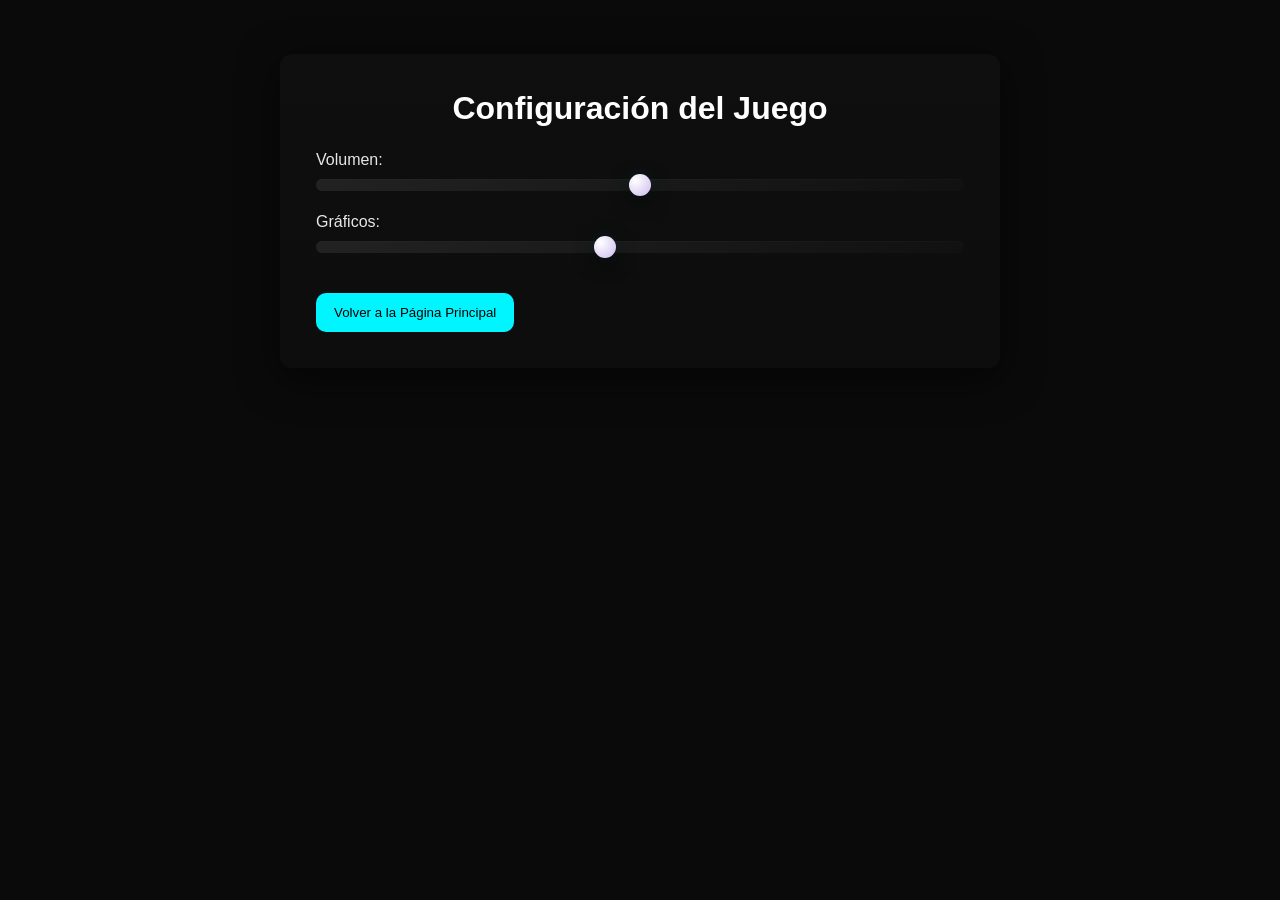
==== Bampaka_Character_Web/config.html @ d21f24e2 "loading con pantalla de cofiguración base" ====
<!DOCTYPE html>
<html lang="es">
<head>
    <meta charset="UTF-8">
    <meta name="viewport" content="width=device-width, initial-scale=1.0">
    <link rel="stylesheet" href="styles.css">
    <title>Configuración del Juego</title>
</head>
<body>
    <div class="config-container">
        <h1>Configuración del Juego</h1>
        <div class="slider-container">
            <label for="volume">Volumen:</label>
            <input type="range" id="volume" min="0" max="100" value="50" class="slider">
        </div>
        <div class="slider-container">
            <label for="graphics">Gráficos:</label>
            <input type="range" id="graphics" min="1" max="10" value="5" class="slider">
        </div>
        <button id="backButton">Volver a la Página Principal</button>
    </div>
    <script src="config.js"></script>
</body>
</html>
---- Bampaka_Character_Web/styles.css ----
/* RESET */
* {
    margin: 0;
    padding: 0;
    box-sizing: border-box;
}

body {
    font-family: 'Orbitron', sans-serif;
    background: #0a0a0a;
    color: white;
    overflow-x: hidden;
}

section {
    min-height: 100vh;
    padding: 80px 10%;
}

/* ================= HERO ================= */
.hero {
    display: flex;
    flex-direction: column;
    justify-content: center;
    align-items: center;
    background: radial-gradient(circle, #111, #000);
}

.game-title {
    font-size: 4rem;
    margin-bottom: 40px;
    animation: glow 2s infinite alternate;
}

@keyframes glow {
    from { text-shadow: 0 0 10px #00ffff; }
    to { text-shadow: 0 0 30px #00ffff; }
}

.play-button {
    padding: 20px 60px;
    font-size: 1.5rem;
    border: none;
    border-radius: 50px;
    background: #00ffff;
    color: black;
    cursor: pointer;
    transition: transform 0.2s, box-shadow 0.2s;
}

.play-button:hover {
    transform: scale(1.15);
    box-shadow: 0 0 30px #00ffff;
}

.scroll-text {
    margin-top: 50px;
    opacity: 0.6;
    animation: bounce 1.5s infinite;
}

@keyframes bounce {
    0%,100% { transform: translateY(0); }
    50% { transform: translateY(10px); }
}

/* ================= SECCIONES ================= */
h2 {
    font-size: 2.5rem;
    margin-bottom: 30px;
    text-align: center;
}

p {
    max-width: 800px;
    margin: auto;
    text-align: center;
    line-height: 1.6;
}

/* ================= DEVELOPERS ================= */
.dev-list {
    display: flex;
    justify-content: center;
    gap: 30px;
    margin-top: 40px;
}

.dev-card {
    background: #1a1a1a;
    padding: 30px;
    width: 200px;
    text-align: center;
    border-radius: 10px;
    transition: transform 0.3s;
}

.dev-card:hover {
    transform: translateY(-10px);
}

/* ================= GALERÍA ================= */
.gallery-grid {
    display: grid;
    grid-template-columns: repeat(auto-fit, minmax(250px, 1fr));
    gap: 20px;
}

.gallery-grid img {
    width: 100%;
    border-radius: 10px;
    transition: transform 0.3s, filter 0.3s;
}

.gallery-grid img:hover {
    transform: scale(1.08);
    filter: brightness(1.2);
}

/* ================= FOOTER ================= */
footer {
    padding: 20px;
    background: black;
    text-align: center;
    opacity: 0.5;
}

/* ================= ANIMACIONES SCROLL ================= */
.hidden {
    opacity: 0;
    transform: translateY(60px);
}

.show {
    opacity: 1;
    transform: translateY(0);
    transition: all 0.8s ease;
}

/* ================= LOADING OVERLAY ================= */
.loading-overlay {
    position: fixed;
    inset: 0;
    display: flex;
    align-items: center;
    justify-content: center;
    background: linear-gradient(135deg, rgba(0,0,0,0.85), rgba(0,0,0,0.95));
    z-index: 9999;
    opacity: 0;
    pointer-events: none;
    transition: opacity 0.35s ease;
}
.loading-overlay.show {
    opacity: 1;
    pointer-events: auto;
}
.loader { width: 320px; text-align: center; color: #e6ffff }
.bar { width: 100%; height: 14px; background: rgba(255,255,255,0.08); border-radius: 12px; overflow: hidden; margin-bottom: 14px; box-shadow: 0 4px 18px rgba(0,255,255,0.06) inset; }
.progress { height: 100%; width: 0%; background: linear-gradient(90deg,#00f5ff,#7cffb2); border-radius: 12px; transition: width 0.2s linear; box-shadow: 0 6px 20px rgba(0,255,255,0.12); }
.loading-dots { font-size: 1.05rem; letter-spacing: 1px; animation: dots 1s steps(4, end) infinite; }
@keyframes dots { 0% { content: 'Cargando'; } 25% { content: 'Cargando.' } 50% { content: 'Cargando..' } 75% { content: 'Cargando...' } }

/* ================= CONFIG SLIDERS (estilos chulos) ================= */
input[type="range"].slider { -webkit-appearance: none; appearance: none; width: 100%; height: 12px; background: transparent; }
input[type="range"].slider:focus { outline: none; }
input[type="range"].slider::-webkit-slider-runnable-track { height: 12px; background: linear-gradient(90deg,#222,#111); border-radius: 999px; box-shadow: inset 0 1px 0 rgba(255,255,255,0.02); }
input[type="range"].slider::-webkit-slider-thumb { -webkit-appearance: none; width: 22px; height: 22px; border-radius: 50%; background: radial-gradient(circle at 30% 30%, #fff, #cbe); box-shadow: 0 6px 18px rgba(0,0,0,0.6), 0 0 18px rgba(0,255,255,0.08); margin-top: -5px; transition: transform 0.18s ease; }
input[type="range"].slider:active::-webkit-slider-thumb { transform: scale(1.08) rotate(-6deg); }
input[type="range"].slider::-moz-range-track { height: 12px; background: linear-gradient(90deg,#222,#111); border-radius: 999px; }
input[type="range"].slider::-moz-range-thumb { width: 22px; height: 22px; border-radius: 50%; background: #dff; border: none; }

.config-container { max-width: 720px; margin: 6vh auto; padding: 36px; background: linear-gradient(180deg, rgba(255,255,255,0.02), rgba(255,255,255,0.01)); border-radius: 12px; box-shadow: 0 10px 40px rgba(0,0,0,0.6); }
.config-container h1 { text-align: center; margin-bottom: 24px; }
.slider-container { margin: 18px 0; }
.slider-container label { display:block; margin-bottom:8px; opacity:0.9 }
.config-container button { margin-top: 18px; padding: 12px 18px; border-radius: 10px; border: none; background: #00f5ff; color: #000; cursor: pointer; }
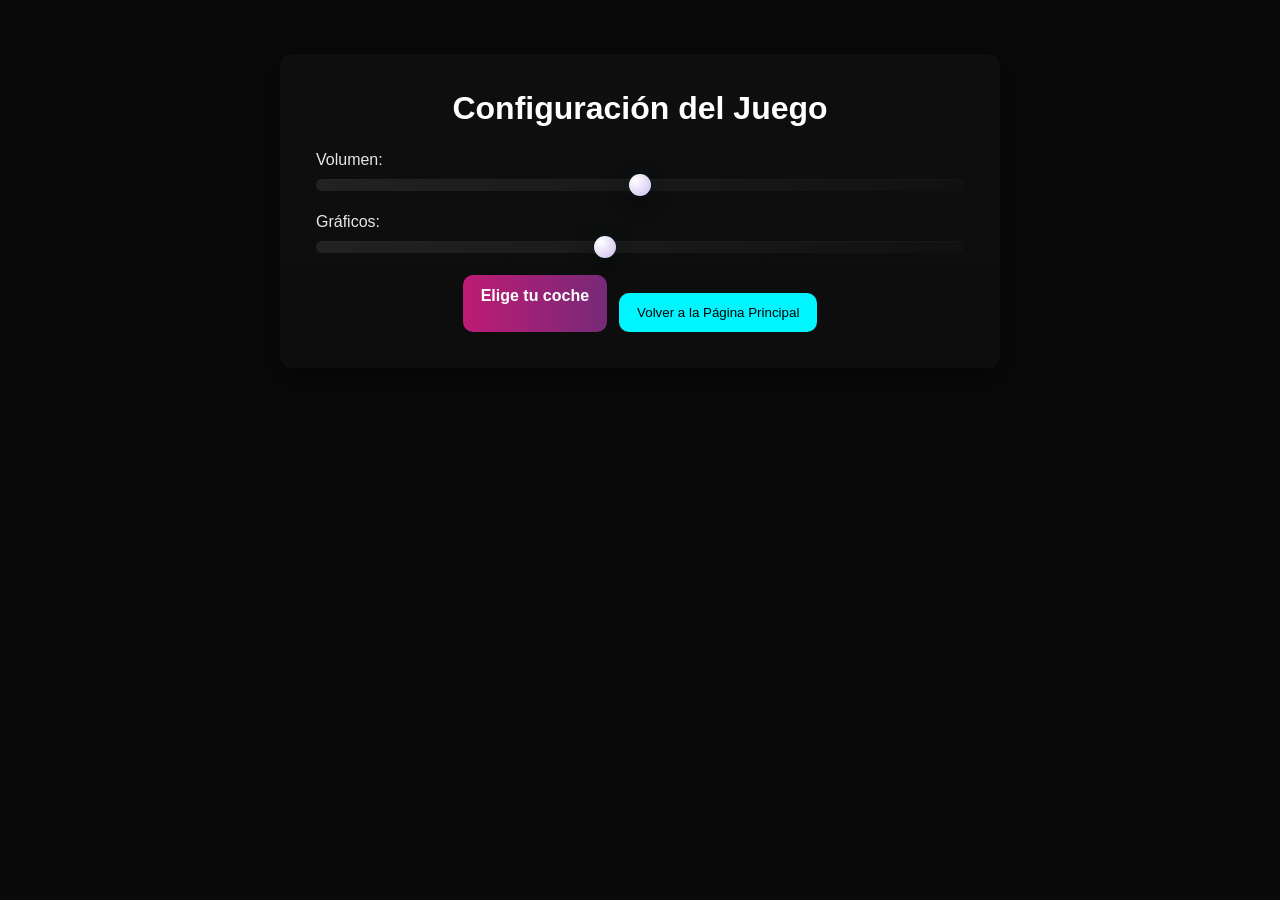
==== commit 5bf7d167: "seleccion coches y seleccion personajes" ====
--- a/Bampaka_Character_Web/config.html
+++ b/Bampaka_Character_Web/config.html
@@ -17,7 +17,12 @@
             <label for="graphics">Gráficos:</label>
             <input type="range" id="graphics" min="1" max="10" value="5" class="slider">
         </div>
-        <button id="backButton">Volver a la Página Principal</button>
+        <div style="display:flex; gap:12px; justify-content:center; margin-top:12px;">
+            <a href="elige_coche.html" class="config-link-button">Elige tu coche</a>
+            <button id="backButton">Volver a la Página Principal</button>
+        </div>
+
+    <!-- selected car preview removed as requested -->
     </div>
     <script src="config.js"></script>
 </body>
--- a/Bampaka_Character_Web/styles.css
+++ b/Bampaka_Character_Web/styles.css
@@ -21,20 +21,12 @@
 .hero {
     display: flex;
     flex-direction: column;
-    justify-content: center;
+    justify-content: flex-end;
     align-items: center;
-    background: radial-gradient(circle, #111, #000);
-}
-
-.game-title {
-    font-size: 4rem;
-    margin-bottom: 40px;
-    animation: glow 2s infinite alternate;
-}
-
-@keyframes glow {
-    from { text-shadow: 0 0 10px #00ffff; }
-    to { text-shadow: 0 0 30px #00ffff; }
+    background-image: url('img/BANNER_ITCHIO.PNG');
+    background-size: cover;
+    background-position: center;
+    background-repeat: no-repeat;
 }
 
 .play-button {
@@ -42,21 +34,23 @@
     font-size: 1.5rem;
     border: none;
     border-radius: 50px;
-    background: #00ffff;
-    color: black;
+    background: #be1b74;
+    color: white;
     cursor: pointer;
     transition: transform 0.2s, box-shadow 0.2s;
+    margin-top: 40px; /* keep spacing now that title is removed */
 }
 
 .play-button:hover {
     transform: scale(1.15);
-    box-shadow: 0 0 30px #00ffff;
+    box-shadow: 0 0 30px #be1b74;
 }
 
 .scroll-text {
     margin-top: 50px;
     opacity: 0.6;
     animation: bounce 1.5s infinite;
+    color: #e6ffff;
 }
 
 @keyframes bounce {
@@ -156,7 +150,7 @@
 }
 .loader { width: 320px; text-align: center; color: #e6ffff }
 .bar { width: 100%; height: 14px; background: rgba(255,255,255,0.08); border-radius: 12px; overflow: hidden; margin-bottom: 14px; box-shadow: 0 4px 18px rgba(0,255,255,0.06) inset; }
-.progress { height: 100%; width: 0%; background: linear-gradient(90deg,#00f5ff,#7cffb2); border-radius: 12px; transition: width 0.2s linear; box-shadow: 0 6px 20px rgba(0,255,255,0.12); }
+.progress { height: 100%; width: 0%; background: linear-gradient(90deg,#be1b74,#762a78); border-radius: 12px; transition: width 0.2s linear; box-shadow: 0 6px 20px rgba(190,27,116,0.12); }
 .loading-dots { font-size: 1.05rem; letter-spacing: 1px; animation: dots 1s steps(4, end) infinite; }
 @keyframes dots { 0% { content: 'Cargando'; } 25% { content: 'Cargando.' } 50% { content: 'Cargando..' } 75% { content: 'Cargando...' } }
 
@@ -175,3 +169,120 @@
 .slider-container label { display:block; margin-bottom:8px; opacity:0.9 }
 .config-container button { margin-top: 18px; padding: 12px 18px; border-radius: 10px; border: none; background: #00f5ff; color: #000; cursor: pointer; }
 
+
+/* Link-style button used in config.html to open the car selector */
+.config-link-button {
+    display: inline-block;
+    padding: 12px 18px;
+    border-radius: 10px;
+    background: linear-gradient(90deg,#be1b74,#762a78);
+    color: #fff;
+    text-decoration: none;
+    font-weight: 700;
+}
+.config-link-button:hover { transform: translateY(-3px); box-shadow: 0 8px 30px rgba(190,27,116,0.12); }
+
+/* CAR SELECTOR STYLES */
+.car-gallery-wrap { max-width: 1100px; margin: 6vh auto; padding: 28px; }
+.car-gallery-header { text-align: center; margin-bottom: 18px; }
+.gallery-grid.car-grid { grid-template-columns: repeat(auto-fit, minmax(220px, 1fr)); gap: 22px; }
+.car-card { background: linear-gradient(180deg, rgba(255,255,255,0.02), rgba(255,255,255,0.01)); padding: 14px; border-radius: 12px; text-align: center; cursor: pointer; transition: transform 0.25s ease, box-shadow 0.25s ease, outline 0.15s ease; border: 2px solid transparent; }
+.car-card img { border-radius: 8px; max-height: 160px; object-fit: contain; }
+.car-card figcaption { margin-top: 12px; font-weight: 700; font-size: 0.95rem; }
+.car-card .select-btn { margin-top: 10px; padding: 8px 12px; border-radius: 8px; border: none; background: #00f5ff; color: #000; cursor: pointer; }
+.car-card:hover { transform: translateY(-6px); box-shadow: 0 12px 30px rgba(0,0,0,0.6); }
+.car-card.selected { outline: 4px solid #00f5ff; transform: scale(1.03); box-shadow: 0 18px 48px rgba(0,245,255,0.06); }
+
+.car-actions { display:flex; gap:12px; justify-content:center; margin-top:20px; }
+.car-actions .confirm-btn { padding: 12px 22px; border-radius: 12px; border: none; background: linear-gradient(90deg,#00f5ff,#00a1ff); color: #000; font-weight:700; cursor: pointer; }
+.car-actions .confirm-btn[disabled] { opacity: 0.5; cursor: not-allowed; }
+
+/* Styles for section-based car selector */
+.car-nav { margin: 18px 0 40px 0; }
+.car-nav .nav-cell { width: 120px; height: 66px; padding: 6px; box-sizing: border-box; }
+.car-nav .nav-cell img { width: 100%; height: 100%; object-fit: contain; border-radius: 8px; border: 2px solid rgba(255,255,255,0.04); }
+
+.car-nav .nav-cell.is-selected img { box-shadow: 0 8px 30px rgba(0,245,255,0.12); transform: scale(1.03); border-color: rgba(0,245,255,0.28); }
+
+.car-section { padding: 36px 0 !important; margin-bottom: 0; border-radius: 12px; background: linear-gradient(180deg, rgba(255,255,255,0.015), rgba(255,255,255,0.01)); min-height: auto !important; }
+.car-inner { display:flex; gap:28px; align-items:center; justify-content: center; flex-wrap:wrap; }
+.car-img { flex: 1 1 380px; text-align:center; }
+.car-img img { max-width: 420px; width: 100%; border-radius: 12px; box-shadow: 0 10px 30px rgba(0,0,0,0.6); }
+.car-desc { flex: 1 1 380px; color: #e6ffff; }
+.car-desc h2 { font-size: 1.8rem; margin-bottom: 10px; }
+.car-desc p { margin-bottom: 12px; max-width: 560px; }
+.car-desc ul { list-style: none; padding-left: 0; margin-bottom: 12px; }
+.car-desc ul li { margin-bottom: 6px; }
+.car-section.selected { outline: 4px solid rgba(0,245,255,0.12); box-shadow: 0 22px 48px rgba(0,0,0,0.6); transform: translateY(-6px); }
+
+/* Highlight the description area when its section is selected */
+.car-desc.desc-highlight {
+    background: linear-gradient(90deg, rgba(0,245,255,0.03), rgba(255,255,255,0.01));
+    box-shadow: 0 16px 40px rgba(0,245,255,0.06);
+    border-radius: 8px;
+    padding: 12px;
+    transform: translateY(-4px);
+    transition: box-shadow 220ms ease, transform 220ms ease, background 220ms ease;
+}
+
+/* Alternate layout: for even sections, put image on the right and text on the left */
+.car-section:nth-of-type(even) .car-inner { flex-direction: row-reverse; }
+.car-section:nth-of-type(even) .car-desc { text-align: left; }
+
+@media (max-width: 880px) {
+    .car-inner { flex-direction: column-reverse; }
+    .car-img img { max-width: 320px; }
+}
+
+/* Character carousel styles */
+.char-carousel { max-width: 980px; margin: 36px auto; overflow: hidden; position: relative; }
+.char-track { display: flex; gap: 12px; align-items: stretch; scroll-behavior: smooth; overflow-x: auto; -webkit-overflow-scrolling: touch; scroll-snap-type: x mandatory; }
+.char-carousel .carousel-cell { flex: 0 0 100%; /* one cell visible at a time */
+    padding: 12px; box-sizing: border-box; background: linear-gradient(180deg, rgba(255,255,255,0.01), rgba(255,255,255,0.005)); border-radius: 12px; text-align: center; cursor: grab; transition: transform 240ms cubic-bezier(.2,.9,.2,1), box-shadow 240ms cubic-bezier(.2,.9,.2,1), opacity 240ms; position: relative; z-index: 1; opacity: 0.55; transform: scale(0.96); scroll-snap-align: center; }
+/* make images uniform and fully visible */
+.char-carousel .carousel-cell img { width: 100%; height: 320px; object-fit: contain; border-radius: 10px; background: rgba(0,0,0,0.04); }
+.char-carousel .carousel-cell .char-info { margin-top: 8px; color: #e6ffff; }
+.char-carousel .carousel-cell.is-selected { opacity: 1; transform: scale(1.06); z-index: 6; /* bring above neighbors */
+    box-shadow: 0 20px 60px rgba(0,200,255,0.12);
+    border-radius: 12px;
+}
+
+/* prev/next buttons */
+.carousel-btn { position: absolute; top: 50%; transform: translateY(-50%); background: rgba(0,0,0,0.45); color: #fff; border: none; width: 44px; height: 72px; font-size: 32px; line-height: 72px; border-radius: 8px; cursor: pointer; z-index: 12; }
+.carousel-btn.prev { left: 6px; }
+.carousel-btn.next { right: 6px; }
+
+/* ensure buttons less visible on small screens */
+@media (max-width: 720px) {
+    .char-carousel { max-width: 100%; padding: 0 12px; }
+    .char-carousel .carousel-cell { flex: 0 0 100%; }
+}
+
+/* hide native scrollbar but keep functionality */
+.char-track::-webkit-scrollbar { height: 8px; display: none; }
+.char-track { -ms-overflow-style: none; scrollbar-width: none; }
+
+/* details panel */
+.char-details { max-width: 920px; margin: 18px auto 0 auto; padding: 18px; background: linear-gradient(180deg, rgba(5,5,10,0.6), rgba(10,10,16,0.55)); border-radius: 14px; box-shadow: 0 12px 40px rgba(0,0,0,0.6); }
+.char-card { display:flex; gap:18px; align-items:flex-start; }
+.char-thumb { flex: 0 0 180px; background: linear-gradient(180deg, rgba(255,255,255,0.02), rgba(255,255,255,0.01)); padding: 10px; border-radius: 10px; display:flex; align-items:center; justify-content:center; }
+.char-thumb img { width: 160px; height: 160px; object-fit: contain; border-radius: 8px; }
+.char-body { flex: 1 1 auto; }
+.char-body h2 { margin: 0 0 8px 0; font-size: 1.6rem; }
+.char-body p { margin: 0 0 12px 0; opacity: 0.95; }
+.char-stats { display:flex; flex-direction:column; gap:10px; }
+.stat-row { display:flex; align-items:center; gap:12px; }
+.stat-label { width: 140px; font-weight:700; color:#dff; }
+.stat-bar { flex:1; height: 14px; background: rgba(255,255,255,0.04); border-radius: 999px; overflow:hidden; position:relative; }
+.stat-fill { position:absolute; left:0; top:0; bottom:0; width:0%; background: linear-gradient(90deg,#00f5ff,#0066ff); border-radius: 999px; transition: width 700ms cubic-bezier(.2,.9,.2,1); box-shadow: 0 6px 20px rgba(0,150,255,0.08) inset; }
+.stat-value { width:64px; text-align:right; font-weight:700; color:#e6ffff; }
+
+/* small screens: stack */
+@media (max-width: 720px) {
+    .char-card { flex-direction: column; align-items:center; text-align:center; }
+    .char-thumb { width: 220px; }
+    .stat-label { width: 120px; }
+}
+
+
+
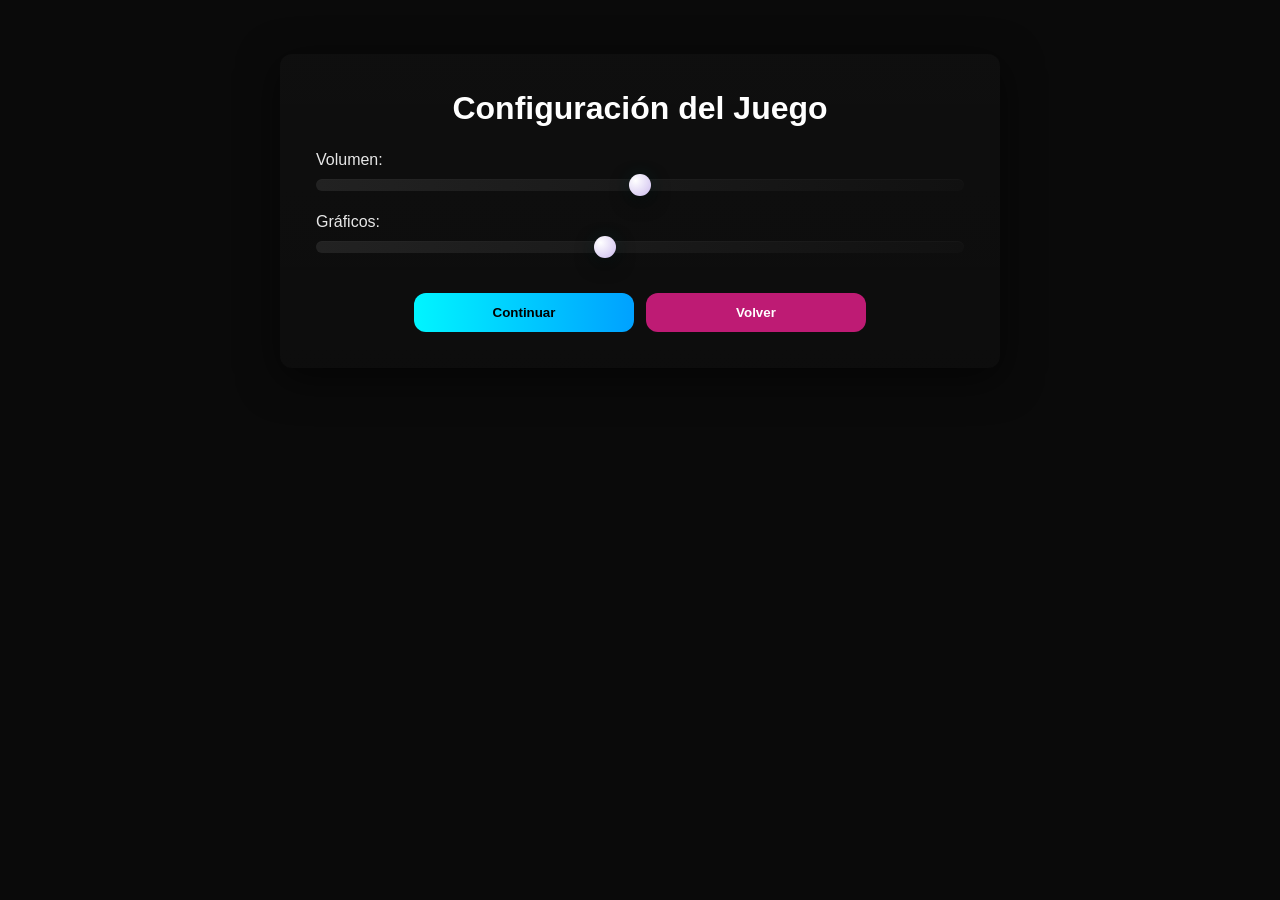
==== commit 4c3d75bc: "ultimos cambios Alejandra he terminado de maquetar lo de los personajes y he añadido lo de la selecc" ====
--- a/Bampaka_Character_Web/config.html
+++ b/Bampaka_Character_Web/config.html
@@ -17,9 +17,9 @@
             <label for="graphics">Gráficos:</label>
             <input type="range" id="graphics" min="1" max="10" value="5" class="slider">
         </div>
-        <div style="display:flex; gap:12px; justify-content:center; margin-top:12px;">
-            <a href="elige_coche.html" class="config-link-button">Elige tu coche</a>
-            <button id="backButton">Volver a la Página Principal</button>
+        <div class="car-actions" style="margin-top:12px; display:flex; gap:12px; justify-content:center;">
+            <button id="continueBtn" class="confirm-btn" onclick="location.href='elige_coche.html'">Continuar</button>
+            <button id="backButton" class="confirm-btn" style="background:#be1b74;color:#fff">Volver</button>
         </div>
 
     <!-- selected car preview removed as requested -->
--- a/Bampaka_Character_Web/styles.css
+++ b/Bampaka_Character_Web/styles.css
@@ -194,7 +194,7 @@
 .car-card.selected { outline: 4px solid #00f5ff; transform: scale(1.03); box-shadow: 0 18px 48px rgba(0,245,255,0.06); }
 
 .car-actions { display:flex; gap:12px; justify-content:center; margin-top:20px; }
-.car-actions .confirm-btn { padding: 12px 22px; border-radius: 12px; border: none; background: linear-gradient(90deg,#00f5ff,#00a1ff); color: #000; font-weight:700; cursor: pointer; }
+.car-actions .confirm-btn { padding: 12px 22px; border-radius: 12px; border: none; background: linear-gradient(90deg,#00f5ff,#00a1ff); color: #000; font-weight:700; cursor: pointer; min-width: 220px; text-align: center; }
 .car-actions .confirm-btn[disabled] { opacity: 0.5; cursor: not-allowed; }
 
 /* Styles for section-based car selector */
@@ -261,6 +261,13 @@
 /* hide native scrollbar but keep functionality */
 .char-track::-webkit-scrollbar { height: 8px; display: none; }
 .char-track { -ms-overflow-style: none; scrollbar-width: none; }
+
+/* disabled arrow visual state */
+.carousel-btn.disabled, .carousel-btn[aria-disabled="true"] {
+    opacity: 0.36;
+    cursor: default;
+    pointer-events: none;
+}
 
 /* details panel */
 .char-details { max-width: 920px; margin: 18px auto 0 auto; padding: 18px; background: linear-gradient(180deg, rgba(5,5,10,0.6), rgba(10,10,16,0.55)); border-radius: 14px; box-shadow: 0 12px 40px rgba(0,0,0,0.6); }
@@ -284,5 +291,42 @@
     .stat-label { width: 120px; }
 }
 
-
-
+/* Map selection styles */
+.map-selection { max-width: 1100px; margin: 36px auto; }
+.map-grid { display: grid; grid-template-columns: repeat(auto-fit, minmax(240px, 1fr)); gap: 20px; }
+.map-card { background: linear-gradient(180deg, rgba(255,255,255,0.02), rgba(0,0,0,0.04)); border-radius: 12px; overflow: hidden; cursor: pointer; transition: transform 260ms ease, box-shadow 260ms ease, filter 260ms ease; position: relative; }
+.map-card img { width: 100%; height: 160px; object-fit: cover; display:block; }
+.map-card .map-label { padding: 12px; font-weight:700; color: #e6ffff; text-align: center; background: linear-gradient(180deg, rgba(0,0,0,0.04), rgba(0,0,0,0.06)); }
+.map-card:hover { transform: translateY(-6px); box-shadow: 0 18px 48px rgba(0,0,0,0.6); filter: saturate(1.06); }
+.map-card.is-selected { transform: scale(1.04); box-shadow: 0 28px 80px rgba(0,200,255,0.12); outline: 6px solid rgba(0,200,255,0.10); outline-offset: 6px; }
+
+/* sparkles animation container */
+.map-card .sparkles { position: absolute; inset: 0; pointer-events: none; }
+.map-card .sparkles.playing::before,
+.map-card .sparkles.playing::after {
+    content: '';
+    position: absolute;
+    width: 14px; height: 14px; border-radius: 50%;
+    background: radial-gradient(circle, rgba(255,255,255,0.9), rgba(0,200,255,0.6));
+    animation: sparkle 520ms ease-out forwards;
+}
+.map-card .sparkles.playing::before { left: 18%; top: 28%; transform: translate(-50%,-50%) scale(0.3); }
+.map-card .sparkles.playing::after { right: 18%; bottom: 22%; transform: translate(50%,50%) scale(0.3); }
+@keyframes sparkle { 0% { opacity: 0; transform: scale(0.2); } 40% { opacity: 1; transform: scale(1.12); } 100% { opacity: 0; transform: scale(1.6); } }
+
+/* map details */
+.map-selection .char-details { margin-top: 18px; }
+
+@media (max-width: 720px) {
+    .map-card img { height: 180px; }
+}
+
+/* modal styles for start warning */
+.modal { position: fixed; inset: 0; display: flex; align-items: center; justify-content: center; background: rgba(0,0,0,0.6); z-index: 9999; }
+.modal.hidden { display: none; }
+.modal-content { background: linear-gradient(180deg, #0b0b10, #0f0f16); color: #e6ffff; padding: 22px; border-radius: 12px; width: 90%; max-width: 420px; text-align: center; box-shadow: 0 18px 60px rgba(0,0,0,0.6); }
+.modal-content h3 { margin: 0 0 8px 0; }
+.modal-content p { margin: 6px 0 0 0; opacity: 0.95; }
+
+
+
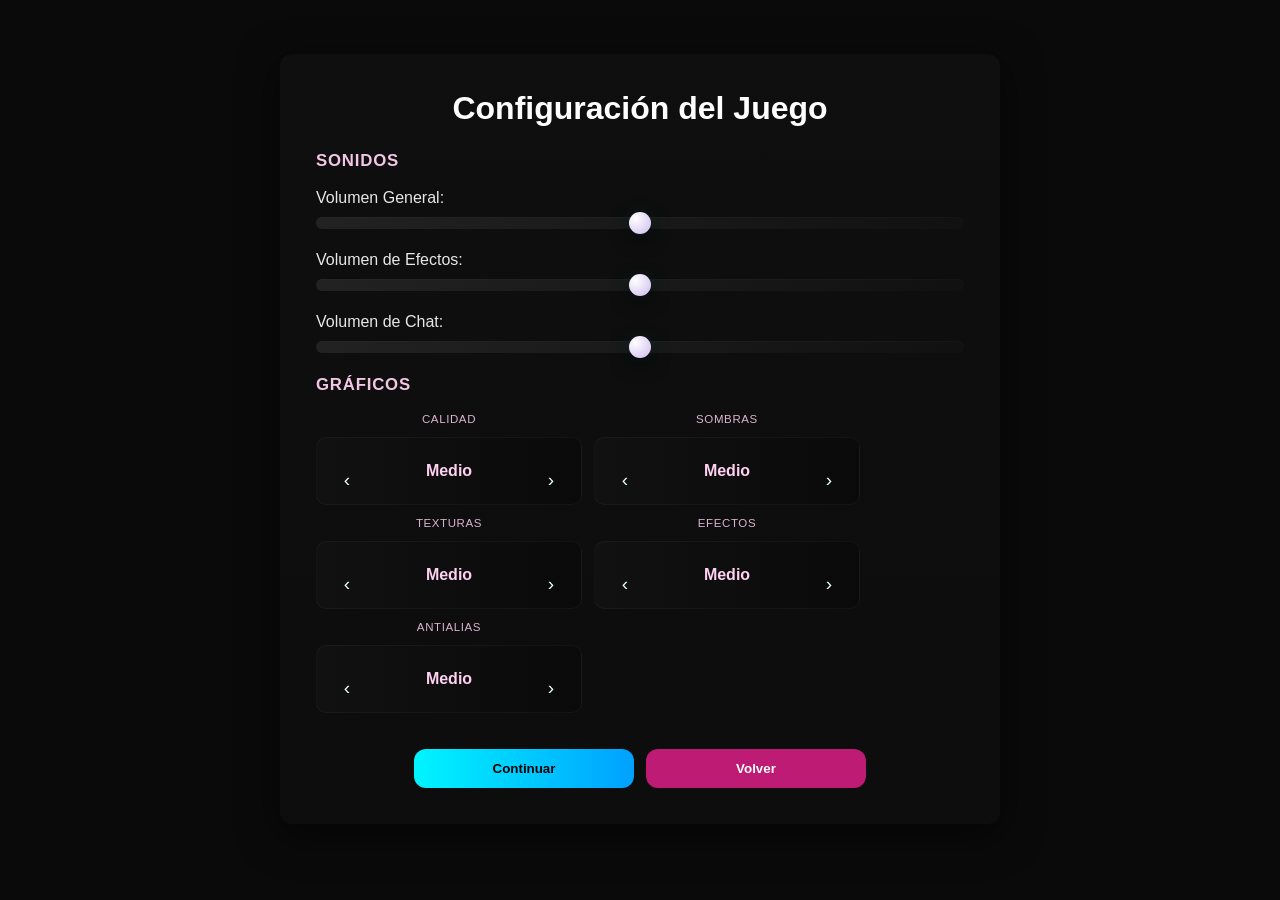
==== commit 4944685a: "Leo configuraciones 1" ====
--- a/Bampaka_Character_Web/config.html
+++ b/Bampaka_Character_Web/config.html
@@ -9,18 +9,79 @@
 <body>
     <div class="config-container">
         <h1>Configuración del Juego</h1>
+
+        <h3 class="config-section-header">Sonidos</h3>
         <div class="slider-container">
-            <label for="volume">Volumen:</label>
-            <input type="range" id="volume" min="0" max="100" value="50" class="slider">
+            <label for="volume-general">Volumen General:</label>
+            <input type="range" id="volume-general" name="volume-general" min="0" max="100" value="50" class="slider">
         </div>
         <div class="slider-container">
-            <label for="graphics">Gráficos:</label>
-            <input type="range" id="graphics" min="1" max="10" value="5" class="slider">
+            <label for="volume-effects">Volumen de Efectos:</label>
+            <input type="range" id="volume-effects" name="volume-effects" min="0" max="100" value="50" class="slider">
         </div>
+        <div class="slider-container">
+            <label for="volume-chat">Volumen de Chat:</label>
+            <input type="range" id="volume-chat" name="volume-chat" min="0" max="100" value="50" class="slider">
+        </div>
+
+        <h3 class="config-section-header">Gráficos</h3>
+        <div class="slider-container">
+            <div class="graphics-multi">
+                <div class="graphics-item">
+                    <small class="opt-label">Calidad</small>
+                    <div class="option-selector graphics-selector" role="group" aria-label="Calidad">
+                        <button type="button" class="opt-btn left" aria-label="Anterior">‹</button>
+                        <div class="opt-value" tabindex="0">Medio</div>
+                        <button type="button" class="opt-btn right" aria-label="Siguiente">›</button>
+                    </div>
+                    <input type="hidden" id="graphics-calidad" name="graphics-calidad" value="medium">
+                </div>
+                <div class="graphics-item">
+                    <small class="opt-label">Sombras</small>
+                    <div class="option-selector graphics-selector" role="group" aria-label="Sombras">
+                        <button type="button" class="opt-btn left" aria-label="Anterior">‹</button>
+                        <div class="opt-value" tabindex="0">Medio</div>
+                        <button type="button" class="opt-btn right" aria-label="Siguiente">›</button>
+                    </div>
+                    <input type="hidden" id="graphics-sombras" name="graphics-sombras" value="medium">
+                </div>
+                <div class="graphics-item">
+                    <small class="opt-label">Texturas</small>
+                    <div class="option-selector graphics-selector" role="group" aria-label="Texturas">
+                        <button type="button" class="opt-btn left" aria-label="Anterior">‹</button>
+                        <div class="opt-value" tabindex="0">Medio</div>
+                        <button type="button" class="opt-btn right" aria-label="Siguiente">›</button>
+                    </div>
+                    <input type="hidden" id="graphics-texturas" name="graphics-texturas" value="medium">
+                </div>
+                <div class="graphics-item">
+                    <small class="opt-label">Efectos</small>
+                    <div class="option-selector graphics-selector" role="group" aria-label="Efectos">
+                        <button type="button" class="opt-btn left" aria-label="Anterior">‹</button>
+                        <div class="opt-value" tabindex="0">Medio</div>
+                        <button type="button" class="opt-btn right" aria-label="Siguiente">›</button>
+                    </div>
+                    <input type="hidden" id="graphics-efectos" name="graphics-efectos" value="medium">
+                </div>
+                <div class="graphics-item">
+                    <small class="opt-label">Antialias</small>
+                    <div class="option-selector graphics-selector" role="group" aria-label="Antialias">
+                        <button type="button" class="opt-btn left" aria-label="Anterior">‹</button>
+                        <div class="opt-value" tabindex="0">Medio</div>
+                        <button type="button" class="opt-btn right" aria-label="Siguiente">›</button>
+                    </div>
+                    <input type="hidden" id="graphics-aa" name="graphics-aa" value="medium">
+                </div>
+            </div>
+        </div>
+
+
+        
         <div class="car-actions" style="margin-top:12px; display:flex; gap:12px; justify-content:center;">
             <button id="continueBtn" class="confirm-btn" onclick="location.href='elige_coche.html'">Continuar</button>
             <button id="backButton" class="confirm-btn" style="background:#be1b74;color:#fff">Volver</button>
         </div>
+
 
     <!-- selected car preview removed as requested -->
     </div>
--- a/Bampaka_Character_Web/styles.css
+++ b/Bampaka_Character_Web/styles.css
@@ -59,6 +59,7 @@
 }
 
 /* ================= SECCIONES ================= */
+html { scroll-behavior: smooth; }
 h2 {
     font-size: 2.5rem;
     margin-bottom: 30px;
@@ -70,6 +71,66 @@
     margin: auto;
     text-align: center;
     line-height: 1.6;
+}
+
+/* ================= NAV (MENU) ================= */
+.main-nav {
+    position: fixed;
+    top: 0;
+    left: 0;
+    right: 0;
+    height: 64px;
+    display: flex;
+    align-items: center;
+    justify-content: center;
+    background: linear-gradient(180deg, rgba(5,5,10,0.7), rgba(10,10,16,0.35));
+    backdrop-filter: blur(6px);
+    border-bottom: 1px solid rgba(255,255,255,0.03);
+    z-index: 10000;
+}
+.nav-inner { width: 100%; max-width: 1200px; padding: 0 10%; display:flex; align-items:center; justify-content:space-between; }
+.logo { color: #e6ffff; font-weight:700; letter-spacing:1px; text-decoration:none; font-size:1.05rem; }
+.nav-links { list-style:none; display:flex; gap:20px; margin:0; padding:0; }
+.nav-links a { color:#e6ffff; text-decoration:none; font-weight:700; padding:8px 12px; border-radius:8px; transition: background 0.18s, transform 0.12s; }
+.nav-links a:hover { background: rgba(255,255,255,0.02); transform: translateY(-3px); box-shadow:0 8px 30px rgba(0,245,255,0.04); }
+
+@media (max-width:720px) {
+    .nav-inner { padding: 0 12px; }
+    .nav-links { gap:12px; font-size:0.95rem; }
+}
+
+/* Compensar anclajes para que no queden ocultos bajo el nav */
+.story, .gallery { scroll-margin-top: 84px; }
+
+/* ================= STORY LAYOUT ================= */
+.story-inner {
+    display:flex;
+    gap:40px;
+    align-items:flex-start;
+    justify-content:center;
+    margin-top: 20px;
+}
+.story-main {
+    flex: 1 1 620px;
+    max-width: 720px;
+    text-align: left;
+}
+.story-main p { margin: 0 0 16px 0; }
+.story-teams {
+    flex: 0 0 360px;
+    background: linear-gradient(90deg, rgba(255,255,255,0.01), rgba(255,255,255,0.005));
+    padding: 0px;
+    border-radius: 10px;
+}
+.story-teams h3 { margin-top: 0; text-align: left; }
+.story-teams ul { list-style: none; padding: 0; margin: 0; }
+.story-teams li { margin-bottom: 12px; line-height: 1.4; text-align: left; }
+
+@media (max-width: 880px) {
+    .story-inner { flex-direction: column; }
+    .story-teams { flex: 1 1 auto; }
+    .story-main, .story-teams { max-width: 100%; }
+    .story-main, .story-teams { text-align: left; }
 }
 
 /* ================= DEVELOPERS ================= */
@@ -102,21 +163,64 @@
 
 .gallery-grid img {
     width: 100%;
+    height: 220px; /* altura uniforme */
+    object-fit: cover; /* recorta si hace falta para mantener aspecto */
     border-radius: 10px;
     transition: transform 0.3s, filter 0.3s;
 }
 
 .gallery-grid img:hover {
-    transform: scale(1.08);
-    filter: brightness(1.2);
+    transform: scale(1.06);
+    filter: brightness(1.08);
+}
+
+@media (max-width: 520px) {
+    .gallery-grid img { height: 160px; }
 }
 
 /* ================= FOOTER ================= */
-footer {
-    padding: 20px;
-    background: black;
-    text-align: center;
-    opacity: 0.5;
+.site-footer {
+    padding: 36px 10%;
+    background: linear-gradient(180deg, rgba(6,6,10,0.95), rgba(8,4,12,1));
+    border-top: 1px solid rgba(190,27,116,0.06);
+    color: #e6ffff;
+}
+.site-footer .footer-inner { max-width:1200px; margin:0 auto; display:flex; gap:32px; align-items:center; justify-content:space-between; }
+.footer-brand { display:flex; gap:14px; align-items:center; }
+.footer-brand img { width:72px; height:auto; filter: drop-shadow(0 10px 36px rgba(190,27,116,0.08)); }
+.footer-brand .brand-text { line-height:1; }
+.footer-brand small { display:block; opacity:0.9; font-weight:600; font-size:0.85rem; color:#ffd1f0; }
+
+.footer-info { display:flex; gap:20px; align-items:center; }
+.socials { display:flex; gap:10px; align-items:center; }
+.social-btn { display:inline-flex; align-items:center; justify-content:center; width:44px; height:44px; border-radius:10px; background: linear-gradient(90deg,#2a002b,#4b003d); border: 1px solid rgba(190,27,116,0.16); transition: transform 160ms, box-shadow 160ms; }
+.social-btn svg { display:block; }
+.social-btn:hover { transform: translateY(-4px); box-shadow: 0 12px 36px rgba(190,27,116,0.18); }
+
+.contact { display:flex; flex-direction:column; gap:6px; text-align:right; }
+.contact .contact-link { color:#ffd1f0; text-decoration:none; font-weight:700; }
+.contact .contact-link:hover { text-decoration:underline; }
+.contact-phone { opacity:0.9; font-weight:600; }
+.legal { font-size:0.86rem; opacity:0.8; margin-top:6px; }
+
+@media (max-width:720px) {
+    .site-footer .footer-inner { flex-direction:column; text-align:center; gap:12px; }
+    .contact { text-align:center; }
+}
+
+/* ================= GALERÍA (ajustes) ================= */
+.gallery-wrap { max-width:1100px; margin: 0 auto; padding: 0 24px; }
+.gallery-grid { display: grid; grid-template-columns: repeat(auto-fit, minmax(260px, 1fr)); gap: 28px; }
+.gallery-grid img { height: 240px; }
+
+@media (max-width: 880px) {
+    .gallery-grid { grid-template-columns: repeat(auto-fit, minmax(200px, 1fr)); }
+    .gallery-grid img { height: 180px; }
+}
+
+@media (max-width: 520px) {
+    .site-footer .footer-inner { flex-direction:column; text-align:center; gap:10px; }
+    .footer-brand img { width:64px; }
 }
 
 /* ================= ANIMACIONES SCROLL ================= */
@@ -165,6 +269,66 @@
 
 .config-container { max-width: 720px; margin: 6vh auto; padding: 36px; background: linear-gradient(180deg, rgba(255,255,255,0.02), rgba(255,255,255,0.01)); border-radius: 12px; box-shadow: 0 10px 40px rgba(0,0,0,0.6); }
 .config-container h1 { text-align: center; margin-bottom: 24px; }
+.config-section-header {
+    font-size: 1.05rem;
+    margin: 12px 0 8px 0;
+    color: #ffd1f0;
+    font-weight: 700;
+    opacity: 0.95;
+    text-transform: uppercase;
+    letter-spacing: 0.8px;
+}
+.option-selector {
+    display: inline-flex;
+    align-items: center;
+    gap: 12px;
+    background: linear-gradient(90deg,#111,#0a0a0a);
+    padding: 6px 10px;
+    border-radius: 10px;
+    border: 1px solid rgba(255,255,255,0.04);
+    margin-top: 6px;
+}
+.option-selector .opt-btn {
+    background: transparent;
+    border: none;
+    color: #e6ffff;
+    font-size: 1.2rem;
+    padding: 0;
+    width: 40px;
+    height: 36px;
+    display: inline-flex;
+    align-items: center;
+    justify-content: center;
+    cursor: pointer;
+    border-radius: 8px;
+    transition: background 0.12s, transform 0.12s;
+}
+.option-selector .opt-btn:hover { background: rgba(255,255,255,0.02); transform: translateY(-2px); }
+.option-selector .opt-value {
+    min-width: 140px;
+    height: 36px;
+    display: inline-flex;
+    align-items: center;
+    justify-content: center;
+    text-align: center;
+    font-weight: 700;
+    color: #ffd1f0;
+}
+.graphics-multi {
+    display: flex;
+    gap: 12px;
+    align-items: flex-start;
+    flex-wrap: wrap;
+    margin-top: 8px;
+}
+.graphics-item { display:flex; flex-direction:column; align-items:center; gap:6px; min-width: 120px; }
+.opt-label { font-size: 0.72rem; color: #ffd1f0; opacity: 0.85; text-transform: uppercase; letter-spacing:0.6px; }
+
+@media (max-width: 520px) {
+    .graphics-multi { gap: 8px; }
+    .graphics-item { min-width: 100px; }
+}
+
 .slider-container { margin: 18px 0; }
 .slider-container label { display:block; margin-bottom:8px; opacity:0.9 }
 .config-container button { margin-top: 18px; padding: 12px 18px; border-radius: 10px; border: none; background: #00f5ff; color: #000; cursor: pointer; }
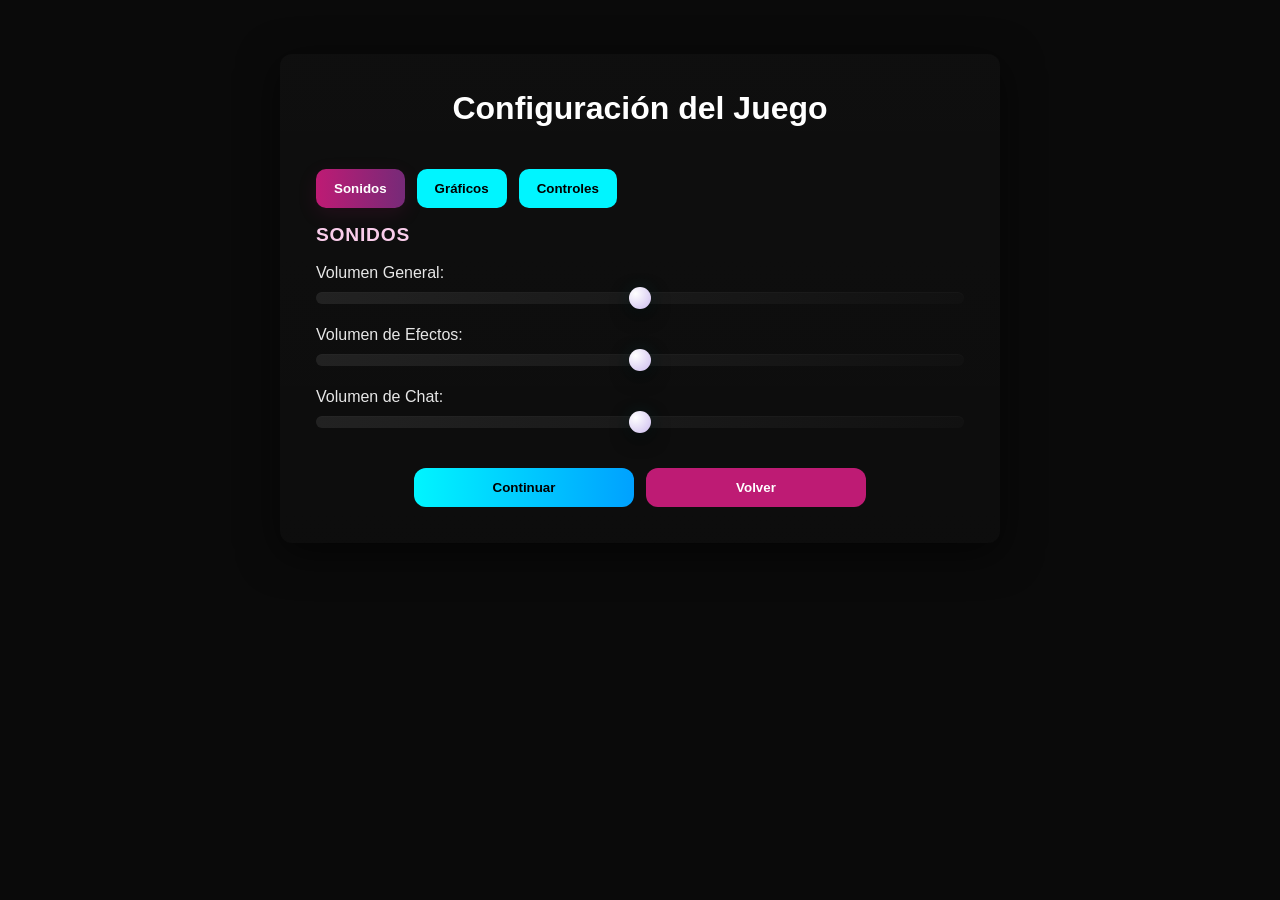
==== commit 9cf6e436: "leo configuracion" ====
--- a/Bampaka_Character_Web/config.html
+++ b/Bampaka_Character_Web/config.html
@@ -10,71 +10,142 @@
     <div class="config-container">
         <h1>Configuración del Juego</h1>
 
-        <h3 class="config-section-header">Sonidos</h3>
-        <div class="slider-container">
-            <label for="volume-general">Volumen General:</label>
-            <input type="range" id="volume-general" name="volume-general" min="0" max="100" value="50" class="slider">
-        </div>
-        <div class="slider-container">
-            <label for="volume-effects">Volumen de Efectos:</label>
-            <input type="range" id="volume-effects" name="volume-effects" min="0" max="100" value="50" class="slider">
-        </div>
-        <div class="slider-container">
-            <label for="volume-chat">Volumen de Chat:</label>
-            <input type="range" id="volume-chat" name="volume-chat" min="0" max="100" value="50" class="slider">
+        <div class="tab-bar" role="tablist" aria-label="Configuración">
+            <button class="tab-btn active" data-tab="sonidos" role="tab" aria-selected="true" aria-controls="tab-sonidos" id="tab-btn-sonidos">Sonidos</button>
+            <button class="tab-btn" data-tab="graficos" role="tab" aria-selected="false" aria-controls="tab-graficos" id="tab-btn-graficos">Gráficos</button>
+            <button class="tab-btn" data-tab="controles" role="tab" aria-selected="false" aria-controls="tab-controles" id="tab-btn-controles">Controles</button>
         </div>
 
-        <h3 class="config-section-header">Gráficos</h3>
-        <div class="slider-container">
-            <div class="graphics-multi">
-                <div class="graphics-item">
-                    <small class="opt-label">Calidad</small>
-                    <div class="option-selector graphics-selector" role="group" aria-label="Calidad">
-                        <button type="button" class="opt-btn left" aria-label="Anterior">‹</button>
-                        <div class="opt-value" tabindex="0">Medio</div>
-                        <button type="button" class="opt-btn right" aria-label="Siguiente">›</button>
+        <div id="tab-sonidos" class="tab-content active" role="tabpanel" aria-labelledby="tab-btn-sonidos">
+            <h3 class="config-section-header">Sonidos</h3>
+            <div class="slider-container">
+                <label for="volume-general">Volumen General:</label>
+                <input type="range" id="volume-general" name="volume-general" min="0" max="100" value="50" class="slider">
+            </div>
+            <div class="slider-container">
+                <label for="volume-effects">Volumen de Efectos:</label>
+                <input type="range" id="volume-effects" name="volume-effects" min="0" max="100" value="50" class="slider">
+            </div>
+            <div class="slider-container">
+                <label for="volume-chat">Volumen de Chat:</label>
+                <input type="range" id="volume-chat" name="volume-chat" min="0" max="100" value="50" class="slider">
+            </div>
+        </div>
+
+        <div id="tab-graficos" class="tab-content" role="tabpanel" aria-labelledby="tab-btn-graficos" hidden>
+            <h3 class="config-section-header">Gráficos</h3>
+            <div class="slider-container">
+                <div class="graphics-multi">
+                    <div class="graphics-item">
+                        <small class="opt-label">Calidad</small>
+                        <div class="option-selector graphics-selector" role="group" aria-label="Calidad">
+                            <button type="button" class="opt-btn left" aria-label="Anterior">‹</button>
+                            <div class="opt-value" tabindex="0">Medio</div>
+                            <button type="button" class="opt-btn right" aria-label="Siguiente">›</button>
+                        </div>
+                        <input type="hidden" id="graphics-calidad" name="graphics-calidad" value="medium">
                     </div>
-                    <input type="hidden" id="graphics-calidad" name="graphics-calidad" value="medium">
-                </div>
-                <div class="graphics-item">
-                    <small class="opt-label">Sombras</small>
-                    <div class="option-selector graphics-selector" role="group" aria-label="Sombras">
-                        <button type="button" class="opt-btn left" aria-label="Anterior">‹</button>
-                        <div class="opt-value" tabindex="0">Medio</div>
-                        <button type="button" class="opt-btn right" aria-label="Siguiente">›</button>
+                    <div class="graphics-item">
+                        <small class="opt-label">Sombras</small>
+                        <div class="option-selector graphics-selector" role="group" aria-label="Sombras">
+                            <button type="button" class="opt-btn left" aria-label="Anterior">‹</button>
+                            <div class="opt-value" tabindex="0">Medio</div>
+                            <button type="button" class="opt-btn right" aria-label="Siguiente">›</button>
+                        </div>
+                        <input type="hidden" id="graphics-sombras" name="graphics-sombras" value="medium">
                     </div>
-                    <input type="hidden" id="graphics-sombras" name="graphics-sombras" value="medium">
-                </div>
-                <div class="graphics-item">
-                    <small class="opt-label">Texturas</small>
-                    <div class="option-selector graphics-selector" role="group" aria-label="Texturas">
-                        <button type="button" class="opt-btn left" aria-label="Anterior">‹</button>
-                        <div class="opt-value" tabindex="0">Medio</div>
-                        <button type="button" class="opt-btn right" aria-label="Siguiente">›</button>
+                    <div class="graphics-item">
+                        <small class="opt-label">Texturas</small>
+                        <div class="option-selector graphics-selector" role="group" aria-label="Texturas">
+                            <button type="button" class="opt-btn left" aria-label="Anterior">‹</button>
+                            <div class="opt-value" tabindex="0">Medio</div>
+                            <button type="button" class="opt-btn right" aria-label="Siguiente">›</button>
+                        </div>
+                        <input type="hidden" id="graphics-texturas" name="graphics-texturas" value="medium">
                     </div>
-                    <input type="hidden" id="graphics-texturas" name="graphics-texturas" value="medium">
-                </div>
-                <div class="graphics-item">
-                    <small class="opt-label">Efectos</small>
-                    <div class="option-selector graphics-selector" role="group" aria-label="Efectos">
-                        <button type="button" class="opt-btn left" aria-label="Anterior">‹</button>
-                        <div class="opt-value" tabindex="0">Medio</div>
-                        <button type="button" class="opt-btn right" aria-label="Siguiente">›</button>
+                    <div class="graphics-item">
+                        <small class="opt-label">Efectos</small>
+                        <div class="option-selector graphics-selector" role="group" aria-label="Efectos">
+                            <button type="button" class="opt-btn left" aria-label="Anterior">‹</button>
+                            <div class="opt-value" tabindex="0">Medio</div>
+                            <button type="button" class="opt-btn right" aria-label="Siguiente">›</button>
+                        </div>
+                        <input type="hidden" id="graphics-efectos" name="graphics-efectos" value="medium">
                     </div>
-                    <input type="hidden" id="graphics-efectos" name="graphics-efectos" value="medium">
-                </div>
-                <div class="graphics-item">
-                    <small class="opt-label">Antialias</small>
-                    <div class="option-selector graphics-selector" role="group" aria-label="Antialias">
-                        <button type="button" class="opt-btn left" aria-label="Anterior">‹</button>
-                        <div class="opt-value" tabindex="0">Medio</div>
-                        <button type="button" class="opt-btn right" aria-label="Siguiente">›</button>
+                    <div class="graphics-item">
+                        <small class="opt-label">Antialiasing
+                        </small>
+                        <div class="option-selector graphics-selector" role="group" aria-label="Antialias">
+                            <button type="button" class="opt-btn left" aria-label="Anterior">‹</button>
+                            <div class="opt-value" tabindex="0">Medio</div>
+                            <button type="button" class="opt-btn right" aria-label="Siguiente">›</button>
+                        </div>
+                        <input type="hidden" id="graphics-aa" name="graphics-aa" value="medium">
                     </div>
-                    <input type="hidden" id="graphics-aa" name="graphics-aa" value="medium">
+                    <div class="graphics-item">
+                        <small class="opt-label">Posprocesado</small>
+                        <div class="option-selector graphics-selector" role="group" aria-label="Posprocesado">
+                            <button type="button" class="opt-btn left" aria-label="Anterior">‹</button>
+                            <div class="opt-value" tabindex="0">Medio</div>
+                            <button type="button" class="opt-btn right" aria-label="Siguiente">›</button>
+                        </div>
+                        <input type="hidden" id="graphics-posprocesado" name="graphics-posprocesado" value="medium">
+                    </div>
+                    <div class="graphics-item">
+                        <small class="opt-label">Reflejos</small>
+                        <div class="option-selector graphics-selector" role="group" aria-label="Reflejos">
+                            <button type="button" class="opt-btn left" aria-label="Anterior">‹</button>
+                            <div class="opt-value" tabindex="0">Medio</div>
+                            <button type="button" class="opt-btn right" aria-label="Siguiente">›</button>
+                        </div>
+                        <input type="hidden" id="graphics-reflejos" name="graphics-reflejos" value="medium">
+                    </div>
+                    <div class="graphics-item">
+                        <small class="opt-label">Vegetación</small>
+                        <div class="option-selector graphics-selector" role="group" aria-label="Vegetacion">
+                            <button type="button" class="opt-btn left" aria-label="Anterior">‹</button>
+                            <div class="opt-value" tabindex="0">Medio</div>
+                            <button type="button" class="opt-btn right" aria-label="Siguiente">›</button>
+                        </div>
+                        <input type="hidden" id="graphics-vegetacion" name="graphics-vegetacion" value="medium">
+                    </div>
                 </div>
             </div>
         </div>
 
+        <div id="tab-controles" class="tab-content" role="tabpanel" aria-labelledby="tab-btn-controles" hidden>
+            <h3 class="config-section-header">Controles</h3>
+            <div class="controls-list">
+                <div class="control-item" data-action="acelerar">
+                    <div class="control-name">Acelerar</div>
+                    <button type="button" class="key-btn" data-action="acelerar" aria-label="Reasignar tecla Acelerar">W</button>
+                </div>
+                <div class="control-item" data-action="frenar">
+                    <div class="control-name">Frenar</div>
+                    <button type="button" class="key-btn" data-action="frenar" aria-label="Reasignar tecla Frenar">S</button>
+                </div>
+                <div class="control-item" data-action="girar_izq">
+                    <div class="control-name">Girar izquierda</div>
+                    <button type="button" class="key-btn" data-action="girar_izq" aria-label="Reasignar tecla Girar izquierda">A</button>
+                </div>
+                <div class="control-item" data-action="girar_der">
+                    <div class="control-name">Girar derecha</div>
+                    <button type="button" class="key-btn" data-action="girar_der" aria-label="Reasignar tecla Girar derecha">D</button>
+                </div>
+                <div class="control-item" data-action="nitro">
+                    <div class="control-name">Nitro</div>
+                    <button type="button" class="key-btn" data-action="nitro" aria-label="Reasignar tecla Nitro">Space</button>
+                </div>
+                <div class="control-item" data-action="bocina">
+                    <div class="control-name">Bocina</div>
+                    <button type="button" class="key-btn" data-action="bocina" aria-label="Reasignar tecla Bocina">H</button>
+                </div>
+            </div>
+            <div class="slider-container">
+                <small class="opt-label">Restablecer controles</small>
+                <button id="reset-controls" class="config-link-button">Restablecer valores por defecto</button>
+            </div>
+        </div>
 
         
         <div class="car-actions" style="margin-top:12px; display:flex; gap:12px; justify-content:center;">
--- a/Bampaka_Character_Web/styles.css
+++ b/Bampaka_Character_Web/styles.css
@@ -3,6 +3,18 @@
     margin: 0;
     padding: 0;
     box-sizing: border-box;
+}
+
+:root {
+    /* Accent (used for Continue button and inactive tab background) */
+    --accent-start: #00f5ff;
+    --accent-end: #00a1ff;
+    --accent-text: #000000;
+
+    /* Active tab (purple) */
+    --active-start: #be1b74;
+    --active-end: #762a78;
+    --active-text: #ffffff;
 }
 
 body {
@@ -270,42 +282,69 @@
 .config-container { max-width: 720px; margin: 6vh auto; padding: 36px; background: linear-gradient(180deg, rgba(255,255,255,0.02), rgba(255,255,255,0.01)); border-radius: 12px; box-shadow: 0 10px 40px rgba(0,0,0,0.6); }
 .config-container h1 { text-align: center; margin-bottom: 24px; }
 .config-section-header {
-    font-size: 1.05rem;
-    margin: 12px 0 8px 0;
+    font-size: 1.2rem;
+    margin: 14px 0 10px 0;
     color: #ffd1f0;
-    font-weight: 700;
-    opacity: 0.95;
+    font-weight: 800;
+    opacity: 0.98;
     text-transform: uppercase;
     letter-spacing: 0.8px;
 }
+/* === Tabs styles === */
+.tab-bar { display:flex; gap:12px; justify-content:flex-start; margin: 8px 0 16px 0; }
+/* --- Unselected (uses accent variables) --- */
+.tab-btn { background: linear-gradient(90deg,var(--accent-start),var(--accent-end)); border: none; color: var(--accent-text); padding: 8px 12px; border-radius: 8px; cursor: pointer; font-weight:700; transition: background 140ms ease, color 140ms ease, box-shadow 140ms ease, filter 140ms ease; }
+.tab-btn:not(.active):hover { filter: brightness(1.03); box-shadow: 0 6px 20px rgba(0,161,255,0.08); }
+.tab-btn:focus { outline: 2px solid rgba(0,245,255,0.12); outline-offset: 2px; box-shadow: 0 4px 18px rgba(0,245,255,0.06); }
+/* --- Active / selected (purple gradient) --- */
+.tab-btn.active, .tab-btn[aria-selected="true"] { background: linear-gradient(90deg,var(--active-start),var(--active-end)); color: var(--active-text); border-color: transparent; box-shadow: 0 6px 20px rgba(190,27,116,0.12); }
+.tab-content { display:none; }
+.tab-content.active { display:block; }
+.tab-content[hidden] { display:none !important; }
+/* === End tabs === */
+
+/* Controls list */
+.controls-list { display:flex; flex-direction:column; gap:10px; margin-top:4px; align-items:center; max-width:760px; margin-left:auto; margin-right:auto; }
+.control-item { display:grid; grid-template-columns: 1fr 120px; align-items:center; gap:12px; padding: 6px 12px; background: linear-gradient(90deg,#0f0f0f,#0a0a0a); border-radius:8px; border:1px solid rgba(255,255,255,0.03); width:100%; }
+.control-name { font-weight:700; color:#ffffff; padding-left:8px; }
+.key-btn { min-width:80px; padding:8px 12px; border-radius:8px; border:1px solid rgba(255,255,255,0.06); background:transparent; color:#ffd1f0; cursor:pointer; font-weight:700; justify-self:center; transform: translateY(-4px); }
+.key-btn.waiting { background: rgba(255,255,255,0.03); color:#fff; font-style:italic; }
+@media (max-width:520px) { .control-item { display:flex; flex-direction:row; justify-content:space-between; } .controls-list { align-items:stretch; } .key-btn { transform:none; } }
+
 .option-selector {
-    display: inline-flex;
+    display: flex;
     align-items: center;
-    gap: 12px;
+    gap: 8px;
     background: linear-gradient(90deg,#111,#0a0a0a);
-    padding: 6px 10px;
+    padding: 8px 10px;
     border-radius: 10px;
     border: 1px solid rgba(255,255,255,0.04);
     margin-top: 6px;
+    width: 70%;
+    justify-content: flex-start;
+    order: 2;
 }
 .option-selector .opt-btn {
     background: transparent;
     border: none;
     color: #e6ffff;
-    font-size: 1.2rem;
+    font-size: 1.5rem;
     padding: 0;
-    width: 40px;
-    height: 36px;
+    width: 48px;
+    height: 48px;
     display: inline-flex;
     align-items: center;
     justify-content: center;
     cursor: pointer;
-    border-radius: 8px;
+    border-radius: 10px;
     transition: background 0.12s, transform 0.12s;
 }
-.option-selector .opt-btn:hover { background: rgba(255,255,255,0.02); transform: translateY(-2px); }
+.option-selector .opt-btn.left { margin-right: 12px; }
+.option-selector .opt-btn.right { margin-left: 6px; }
+.option-selector .opt-btn:hover { background: rgba(255,255,255,0.03); transform: translateY(-2px); box-shadow: 0 6px 20px rgba(0,0,0,0.35); }
 .option-selector .opt-value {
-    min-width: 140px;
+    flex: 1 1 auto;
+    min-width: 120px;
     height: 36px;
     display: inline-flex;
     align-items: center;
@@ -313,20 +352,25 @@
     text-align: center;
     font-weight: 700;
     color: #ffd1f0;
+    margin: 0 6px;
 }
 .graphics-multi {
     display: flex;
+    flex-direction: column;
     gap: 12px;
-    align-items: flex-start;
-    flex-wrap: wrap;
+    align-items: stretch;
     margin-top: 8px;
 }
-.graphics-item { display:flex; flex-direction:column; align-items:center; gap:6px; min-width: 120px; }
-.opt-label { font-size: 0.72rem; color: #ffd1f0; opacity: 0.85; text-transform: uppercase; letter-spacing:0.6px; }
+.graphics-item { display:flex; flex-direction:row; align-items:center; gap:12px; width:100%; }
+.opt-label { font-size: 0.95rem; color: #ffffff; opacity: 0.95; text-transform: uppercase; letter-spacing:0.6px; order:1; width:28%; text-align:left; align-self:center; font-weight:700; }
 
 @media (max-width: 520px) {
     .graphics-multi { gap: 8px; }
-    .graphics-item { min-width: 100px; }
+    .graphics-item { min-width: 100px; flex-direction: column; align-items: flex-start; gap:8px; }
+    .option-selector { width: 100%; justify-content: flex-start; }
+    .opt-label { order: 1; width: 100%; text-align: left; margin-bottom: 6px; font-size: 0.95rem; font-weight:700; }
+    .option-selector .opt-btn { width: 40px; height: 40px; font-size: 1.25rem; }
+    .config-section-header { font-size: 1.05rem; }
 }
 
 .slider-container { margin: 18px 0; }
@@ -358,7 +402,7 @@
 .car-card.selected { outline: 4px solid #00f5ff; transform: scale(1.03); box-shadow: 0 18px 48px rgba(0,245,255,0.06); }
 
 .car-actions { display:flex; gap:12px; justify-content:center; margin-top:20px; }
-.car-actions .confirm-btn { padding: 12px 22px; border-radius: 12px; border: none; background: linear-gradient(90deg,#00f5ff,#00a1ff); color: #000; font-weight:700; cursor: pointer; min-width: 220px; text-align: center; }
+.car-actions .confirm-btn { padding: 12px 22px; border-radius: 12px; border: none; background: linear-gradient(90deg,var(--accent-start),var(--accent-end)); color: var(--accent-text); font-weight:700; cursor: pointer; min-width: 220px; text-align: center; }
 .car-actions .confirm-btn[disabled] { opacity: 0.5; cursor: not-allowed; }
 
 /* Styles for section-based car selector */
